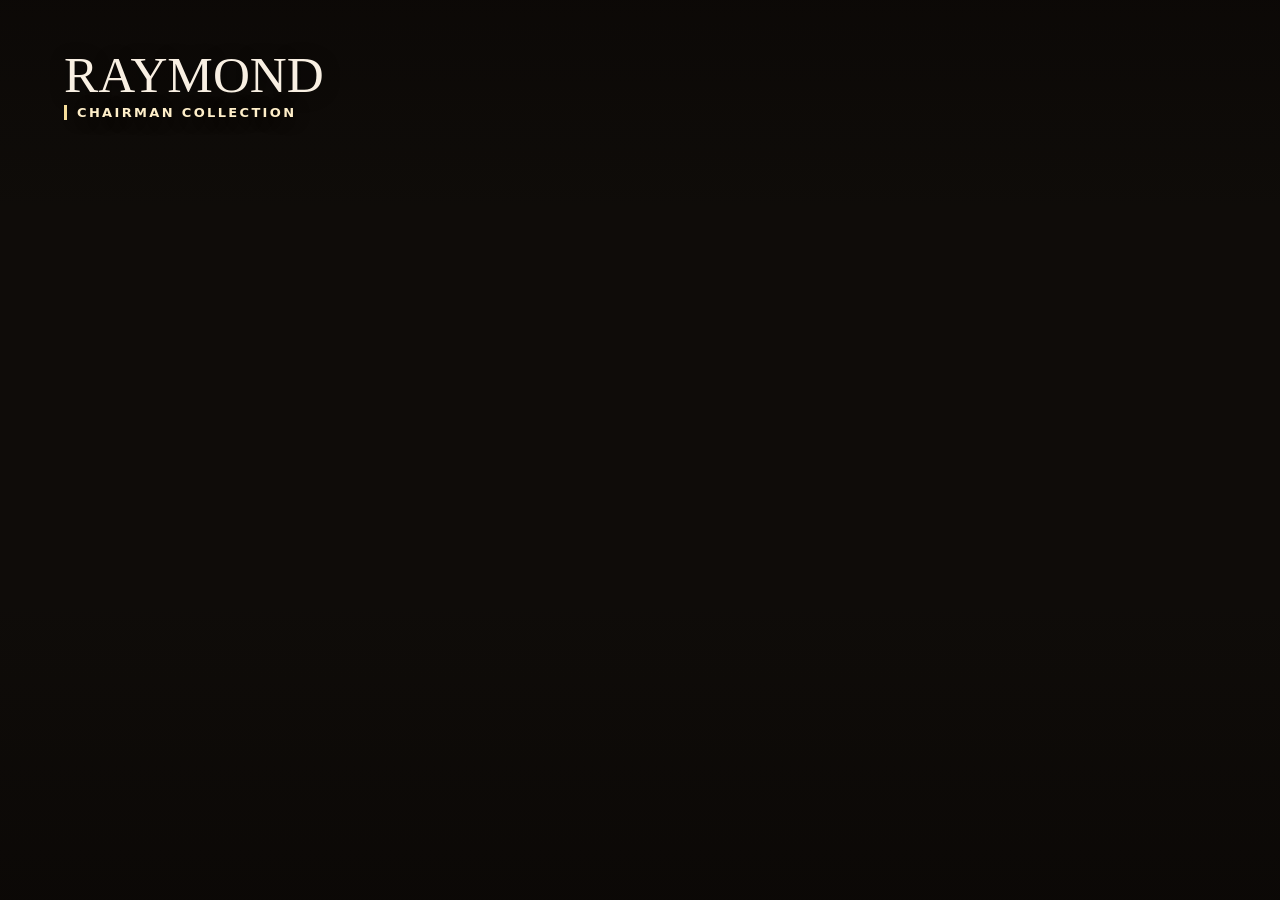
==== index.html @ d6e532d9 "Initial virtual store experience" ====
<!DOCTYPE html>
<html lang="en">
<head>
  <meta charset="UTF-8">
  <meta name="viewport" content="width=device-width, initial-scale=1.0">
  <title>Raymond Chairman Collection Virtual Store</title>
  <style>
    :root {
      color-scheme: dark;
      --ink: #201712;
      --ivory: #f8efe2;
      --champagne: #d8b775;
      --champagne-bright: #f7de9b;
      --oxblood: #4b1618;
      --emerald: #163d36;
      --glass: rgba(20, 15, 11, 0.48);
      --veil: rgba(11, 9, 8, 0.68);
      --line: rgba(255, 238, 197, 0.34);
    }

    * {
      box-sizing: border-box;
    }

    #codex-browser-sidebar-comments-root {
      pointer-events: none !important;
    }

    html,
    body {
      height: 100%;
    }

    body {
      margin: 0;
      min-width: 320px;
      overflow: hidden;
      font-family: Inter, ui-sans-serif, system-ui, -apple-system, BlinkMacSystemFont, "Segoe UI", sans-serif;
      background: var(--ink);
      color: var(--ivory);
    }

    button {
      font: inherit;
    }

    .intro {
      position: fixed;
      inset: 0;
      z-index: 20;
      overflow: hidden;
      background: #0f0c09;
      opacity: 1;
      visibility: visible;
      transition: opacity 420ms ease, visibility 420ms ease;
    }

    .intro.is-hidden {
      opacity: 0;
      visibility: hidden;
      pointer-events: none;
    }

    .intro__video {
      position: absolute;
      inset: 0;
      width: 100%;
      height: 100%;
      object-fit: cover;
      object-position: center;
    }

    .intro::before,
    .intro::after {
      content: "";
      position: absolute;
      left: 0;
      right: 0;
      z-index: 1;
      pointer-events: none;
    }

    .intro::before {
      top: 0;
      height: 24vh;
      background: linear-gradient(180deg, rgba(10, 7, 5, 0.66), rgba(10, 7, 5, 0));
    }

    .intro::after {
      bottom: 0;
      height: 34vh;
      background: linear-gradient(0deg, rgba(10, 7, 5, 0.72), rgba(10, 7, 5, 0));
    }

    .intro__brand {
      position: absolute;
      top: clamp(20px, 4vw, 52px);
      left: clamp(20px, 5vw, 70px);
      z-index: 2;
      display: grid;
      gap: 6px;
      text-transform: uppercase;
      text-shadow: 0 2px 18px rgba(0, 0, 0, 0.45);
    }

    .intro__brand span:first-child {
      font-family: Georgia, "Times New Roman", serif;
      font-size: clamp(24px, 4vw, 52px);
      line-height: 0.94;
    }

    .intro__brand span:last-child {
      width: fit-content;
      border-left: 3px solid var(--champagne-bright);
      padding-left: 10px;
      color: #ffefc9;
      font-size: clamp(10px, 1.4vw, 13px);
      font-weight: 800;
      letter-spacing: 0.18em;
    }

    .intro__enter {
      position: absolute;
      left: 50%;
      top: 50%;
      z-index: 2;
      display: grid;
      place-items: center;
      width: clamp(58px, 6.5vw, 78px);
      height: clamp(58px, 6.5vw, 78px);
      border: 1px solid rgba(255, 239, 195, 0.72);
      border-radius: 999px;
      padding: 0;
      background: rgba(75, 22, 24, 0.86);
      color: #fff4d7;
      cursor: pointer;
      transform: translate(-50%, -50%);
      opacity: 0;
      pointer-events: none;
      box-shadow: 0 14px 34px rgba(0, 0, 0, 0.34), inset 0 0 0 7px rgba(255, 244, 215, 0.08);
      transition: opacity 260ms ease, background 180ms ease, transform 180ms ease;
    }

    .intro__enter::before {
      content: "";
      position: absolute;
      inset: -8px;
      border: 1px solid rgba(255, 239, 195, 0.58);
      border-radius: inherit;
      animation: pulse 1.7s ease-out infinite;
    }

    .intro__enter svg {
      position: relative;
      z-index: 1;
      width: clamp(26px, 3vw, 34px);
      height: clamp(26px, 3vw, 34px);
      fill: none;
      stroke: currentColor;
      stroke-width: 2.2;
      stroke-linecap: round;
      stroke-linejoin: round;
      transform: translateX(2px);
    }

    .intro__enter-tip {
      position: absolute;
      left: 50%;
      bottom: calc(100% + 16px);
      width: max-content;
      max-width: min(260px, calc(100vw - 36px));
      border: 1px solid rgba(255, 239, 195, 0.48);
      padding: 8px 11px;
      background: rgba(22, 16, 12, 0.88);
      color: #fff4d7;
      font-size: 11px;
      font-weight: 850;
      letter-spacing: 0.08em;
      line-height: 1.2;
      text-transform: uppercase;
      white-space: nowrap;
      opacity: 0;
      pointer-events: none;
      transform: translate(-50%, 8px);
      transition: opacity 180ms ease, transform 180ms ease;
    }

    .intro__enter-tip::after {
      content: "";
      position: absolute;
      left: 50%;
      top: 100%;
      width: 9px;
      height: 9px;
      border-right: 1px solid rgba(255, 239, 195, 0.48);
      border-bottom: 1px solid rgba(255, 239, 195, 0.48);
      background: rgba(22, 16, 12, 0.88);
      transform: translate(-50%, -5px) rotate(45deg);
    }

    .intro.is-ended .intro__enter {
      opacity: 1;
      pointer-events: auto;
    }

    .intro__enter:hover,
    .intro__enter:focus-visible {
      background: rgba(99, 31, 30, 0.94);
      transform: translate(-50%, -50%) scale(1.05);
      outline: none;
    }

    .intro__enter:hover .intro__enter-tip,
    .intro__enter:focus-visible .intro__enter-tip {
      opacity: 1;
      transform: translate(-50%, 0);
    }

    .store {
      position: relative;
      width: 100vw;
      height: 100svh;
      min-height: 560px;
      overflow: hidden;
      isolation: isolate;
      background: var(--ink);
    }

    .store__image {
      position: absolute;
      inset: 0;
      width: 100%;
      height: 100%;
      object-fit: cover;
      object-position: center;
      user-select: none;
      pointer-events: none;
    }

    .store::before,
    .store::after {
      content: "";
      position: absolute;
      left: 0;
      right: 0;
      z-index: 1;
      pointer-events: none;
    }

    .store::before {
      top: 0;
      height: 22vh;
      background: linear-gradient(180deg, rgba(10, 8, 7, 0.62), rgba(10, 8, 7, 0));
    }

    .store::after {
      bottom: 0;
      height: 28vh;
      background: linear-gradient(0deg, rgba(10, 8, 7, 0.64), rgba(10, 8, 7, 0));
    }

    .topbar {
      position: absolute;
      top: clamp(18px, 3vw, 34px);
      left: clamp(18px, 4vw, 58px);
      right: clamp(18px, 4vw, 58px);
      z-index: 3;
      display: flex;
      align-items: center;
      justify-content: space-between;
      gap: 24px;
    }

    .brand {
      display: grid;
      gap: 5px;
      text-transform: uppercase;
    }

    .brand__name {
      font-family: Georgia, "Times New Roman", serif;
      font-size: clamp(20px, 3.2vw, 44px);
      line-height: 0.96;
      letter-spacing: 0;
      text-shadow: 0 2px 18px rgba(0, 0, 0, 0.45);
    }

    .brand__collection {
      width: fit-content;
      border-left: 3px solid var(--champagne-bright);
      padding-left: 10px;
      color: #ffefc9;
      font-size: clamp(10px, 1.4vw, 13px);
      font-weight: 700;
      letter-spacing: 0.18em;
      text-shadow: 0 2px 10px rgba(0, 0, 0, 0.38);
    }

    .section-tag {
      max-width: 44vw;
      border: 1px solid var(--line);
      padding: 10px 14px;
      background: rgba(18, 13, 10, 0.34);
      backdrop-filter: blur(12px);
      -webkit-backdrop-filter: blur(12px);
      color: #fff2d3;
      font-size: clamp(11px, 1.2vw, 14px);
      font-weight: 700;
      letter-spacing: 0.12em;
      text-transform: uppercase;
      white-space: nowrap;
    }

    .hotspot {
      --x: 50%;
      --y: 74%;
      position: absolute;
      left: var(--x);
      top: var(--y);
      z-index: 4;
      display: grid;
      place-items: center;
      width: 48px;
      height: 48px;
      margin: -24px 0 0 -24px;
      border: 1px solid rgba(255, 241, 198, 0.74);
      border-radius: 999px;
      background: rgba(36, 21, 12, 0.42);
      box-shadow: 0 0 0 1px rgba(91, 31, 28, 0.24), 0 16px 36px rgba(0, 0, 0, 0.32);
      color: var(--ink);
      cursor: pointer;
      backdrop-filter: blur(8px);
      -webkit-backdrop-filter: blur(8px);
      transition: transform 180ms ease, background 180ms ease, border-color 180ms ease;
    }

    .hotspot::before,
    .hotspot::after {
      content: "";
      position: absolute;
      border-radius: inherit;
      pointer-events: none;
    }

    .hotspot::before {
      inset: 8px;
      background: var(--champagne-bright);
      box-shadow: inset 0 0 0 4px #6d201c, 0 0 24px rgba(255, 225, 154, 0.78);
    }

    .hotspot::after {
      inset: -8px;
      border: 1px solid rgba(255, 235, 176, 0.62);
      opacity: 0.72;
      animation: pulse 1.7s ease-out infinite;
    }

    .hotspot:hover,
    .hotspot:focus-visible {
      transform: scale(1.06);
      border-color: #fff2cb;
      background: rgba(75, 22, 24, 0.56);
      outline: none;
    }

    .hotspot__tooltip {
      position: absolute;
      left: 50%;
      bottom: calc(100% + 16px);
      translate: -50% 6px;
      display: grid;
      gap: 6px;
      width: min(270px, calc(100vw - 36px));
      border: 1px solid var(--line);
      padding: 12px 14px;
      background: rgba(22, 16, 12, 0.9);
      color: #fff4d7;
      box-shadow: 0 18px 38px rgba(0, 0, 0, 0.34);
      text-align: left;
      opacity: 0;
      pointer-events: none;
      transition: opacity 170ms ease, translate 170ms ease;
    }

    .hotspot__tooltip::after {
      content: "";
      position: absolute;
      left: 50%;
      top: 100%;
      width: 10px;
      height: 10px;
      border-right: 1px solid var(--line);
      border-bottom: 1px solid var(--line);
      background: rgba(22, 16, 12, 0.9);
      transform: translate(-50%, -5px) rotate(45deg);
    }

    .hotspot__title {
      color: #fff7de;
      font-family: Georgia, "Times New Roman", serif;
      font-size: 17px;
      line-height: 1.05;
      letter-spacing: 0;
    }

    .hotspot__eyebrow {
      color: rgba(255, 238, 197, 0.7);
      font-size: 10px;
      font-weight: 850;
      letter-spacing: 0.12em;
      line-height: 1.2;
      text-transform: uppercase;
    }

    .hotspot__copy {
      color: rgba(255, 246, 220, 0.86);
      font-size: 12px;
      font-weight: 600;
      letter-spacing: 0;
      line-height: 1.4;
    }

    .hotspot:hover .hotspot__tooltip,
    .hotspot:focus-visible .hotspot__tooltip {
      translate: -50% 0;
      opacity: 1;
    }

    .visually-hidden {
      position: absolute;
      width: 1px;
      height: 1px;
      overflow: hidden;
      clip: rect(0 0 0 0);
      white-space: nowrap;
    }

    .viewer-modal {
      position: fixed;
      inset: 0;
      z-index: 10;
      display: grid;
      place-items: center;
      padding: clamp(12px, 3vw, 34px);
      background: var(--veil);
      opacity: 0;
      pointer-events: none;
      transition: opacity 180ms ease;
    }

    .viewer-modal.is-open,
    .viewer-modal:target {
      opacity: 1;
      pointer-events: auto;
    }

    .viewer-modal__panel {
      width: min(1180px, 100%);
      max-height: min(820px, 94svh);
      overflow: hidden;
      border: 1px solid rgba(248, 226, 170, 0.46);
      background: #0f0d0c;
      box-shadow: 0 34px 90px rgba(0, 0, 0, 0.56);
      transform: translateY(14px) scale(0.985);
      transition: transform 180ms ease;
    }

    .viewer-modal.is-open .viewer-modal__panel,
    .viewer-modal:target .viewer-modal__panel {
      transform: translateY(0) scale(1);
    }

    .viewer-modal__bar {
      display: flex;
      align-items: center;
      justify-content: space-between;
      gap: 16px;
      min-height: 64px;
      border-bottom: 1px solid rgba(248, 226, 170, 0.22);
      padding: 12px 14px 12px 20px;
      background: linear-gradient(90deg, rgba(75, 22, 24, 0.86), rgba(22, 61, 54, 0.76));
    }

    .viewer-modal__title {
      display: grid;
      gap: 2px;
      min-width: 0;
    }

    .viewer-modal__title span:first-child {
      color: #fff6da;
      font-family: Georgia, "Times New Roman", serif;
      font-size: clamp(17px, 2vw, 24px);
      line-height: 1.05;
    }

    .viewer-modal__title span:last-child {
      color: rgba(255, 243, 211, 0.76);
      font-size: 11px;
      font-weight: 800;
      letter-spacing: 0.12em;
      text-transform: uppercase;
    }

    .viewer-modal__close {
      display: grid;
      place-items: center;
      flex: 0 0 42px;
      width: 42px;
      height: 42px;
      border: 1px solid rgba(255, 239, 203, 0.48);
      border-radius: 50%;
      background: rgba(255, 255, 255, 0.08);
      color: #fff4d7;
      cursor: pointer;
      transition: background 160ms ease, transform 160ms ease;
    }

    .viewer-modal__close:hover,
    .viewer-modal__close:focus-visible {
      background: rgba(255, 255, 255, 0.16);
      transform: scale(1.04);
      outline: none;
    }

    .viewer-modal__close svg {
      width: 20px;
      height: 20px;
      stroke: currentColor;
      stroke-width: 2.4;
      stroke-linecap: round;
    }

    .viewer-modal__stage {
      position: relative;
      height: min(70svh, 680px);
      min-height: 420px;
      background: #111;
    }

    .viewer-modal__loader {
      position: absolute;
      inset: 0;
      z-index: 2;
      display: grid;
      place-items: center;
      gap: 18px;
      background:
        radial-gradient(circle at 50% 42%, rgba(247, 222, 155, 0.16), transparent 28%),
        linear-gradient(135deg, #19110f, #173b36);
      opacity: 0;
      visibility: hidden;
      pointer-events: none;
      transition: opacity 220ms ease, visibility 220ms ease;
    }

    .viewer-modal__loader.is-active {
      opacity: 1;
      visibility: visible;
      pointer-events: auto;
    }

    .viewer-modal__spinner {
      width: 58px;
      height: 58px;
      border: 2px solid rgba(255, 244, 219, 0.24);
      border-top-color: var(--champagne-bright);
      border-radius: 50%;
      animation: spin 900ms linear infinite;
    }

    .viewer-modal__loader-text {
      display: grid;
      gap: 6px;
      color: #fff4db;
      text-align: center;
      text-transform: uppercase;
    }

    .viewer-modal__loader-text span:first-child {
      font-family: Georgia, "Times New Roman", serif;
      font-size: 22px;
      line-height: 1;
      text-transform: none;
    }

    .viewer-modal__loader-text span:last-child {
      color: rgba(255, 244, 219, 0.74);
      font-size: 11px;
      font-weight: 800;
      letter-spacing: 0.14em;
    }

    .viewer-modal__stage iframe {
      display: block;
      width: 100%;
      height: 100%;
      border: 0;
      background: #0f0f0f;
    }

    @keyframes pulse {
      0% {
        transform: scale(0.85);
        opacity: 0.7;
      }

      100% {
        transform: scale(1.65);
        opacity: 0;
      }
    }

    @keyframes spin {
      to {
        transform: rotate(360deg);
      }
    }

    @media (max-width: 760px) {
      .store {
        min-height: 620px;
      }

      .topbar {
        align-items: flex-start;
      }

      .section-tag {
        max-width: 36vw;
        padding: 8px 10px;
        font-size: 10px;
        text-align: right;
      }

      .hotspot {
        width: 44px;
        height: 44px;
        margin: -22px 0 0 -22px;
      }

      .viewer-modal {
        padding: 0;
      }

      .viewer-modal__panel {
        width: 100%;
        height: 100svh;
        max-height: none;
        border: 0;
      }

      .viewer-modal__stage {
        height: calc(100svh - 64px);
        min-height: 0;
      }

      .intro__brand {
        top: 20px;
        left: 20px;
      }
    }
  </style>
</head>
<body class="is-in-intro">
  <section class="intro" id="introExperience" aria-label="Raymond Chairman Collection intro video">
    <video class="intro__video" id="introVideo" autoplay muted playsinline preload="auto">
      <source src="assets/intro.mp4" type="video/mp4">
    </video>
    <div class="intro__brand" aria-hidden="true">
      <span>Raymond</span>
      <span>Chairman Collection</span>
    </div>
    <button class="intro__enter" type="button" data-testid="enter-jewellery" aria-label="Enter jewellery collection" title="Jewellery Store">
      <svg viewBox="0 0 24 24" aria-hidden="true" focusable="false">
        <path d="M5 12h13"></path>
        <path d="m13 6 6 6-6 6"></path>
      </svg>
      <span class="intro__enter-tip">Jewellery Store</span>
      <span class="visually-hidden">Enter Jewellery Collection</span>
    </button>
  </section>

  <main class="store" aria-label="Raymond Chairman Collection jewellery virtual store">
    <img class="store__image" src="assets/jewellery.png" alt="Luxury jewellery section inside Raymond Chairman Collection">

    <header class="topbar" aria-label="Store header">
      <div class="brand">
        <div class="brand__name">Raymond</div>
        <div class="brand__collection">Chairman Collection</div>
      </div>
      <div class="section-tag">JEWELLERY COLLECTION</div>
    </header>

    <a class="hotspot" href="#viewerModal" data-testid="product-hotspot" aria-haspopup="dialog" aria-controls="viewerModal" aria-label="Open iJewel3D viewer">
      <span class="hotspot__tooltip" role="tooltip">
        <span class="hotspot__title">Diamond Solitaire Ring</span>
        <span class="hotspot__eyebrow">Chairman Collection</span>
        <span class="hotspot__copy">A polished white-metal band with a brilliant-cut centre stone, crafted for a refined ceremonial look.</span>
      </span>
      <span class="visually-hidden">Open iJewel3D viewer</span>
    </a>
  </main>

  <section class="viewer-modal" id="viewerModal" role="dialog" aria-modal="true" aria-labelledby="viewerTitle" data-testid="viewer-modal">
    <div class="viewer-modal__panel">
      <div class="viewer-modal__bar">
        <div class="viewer-modal__title" id="viewerTitle">
          <span>Chairman Collection Jewel</span>
          <span>iJewel3D viewer</span>
        </div>
        <a class="viewer-modal__close" href="#" role="button" data-testid="close-viewer" aria-label="Close viewer">
          <svg viewBox="0 0 24 24" aria-hidden="true" focusable="false">
            <path d="M6 6l12 12"></path>
            <path d="M18 6L6 18"></path>
          </svg>
        </a>
      </div>
      <div class="viewer-modal__stage">
        <div class="viewer-modal__loader" id="modalLoader" aria-live="polite">
          <div class="viewer-modal__spinner" aria-hidden="true"></div>
          <div class="viewer-modal__loader-text">
            <span>Raymond Chairman Collection</span>
            <span>Loading iJewel3D</span>
          </div>
        </div>
        <iframe
          id="ijewelFrame"
          title="Raymond Chairman Collection iJewel3D viewer"
          frameborder="0"
          allowfullscreen
          mozallowfullscreen="true"
          webkitallowfullscreen="true"
          xr-spatial-tracking
          execution-while-out-of-viewport
          execution-while-not-rendered
          web-share
          allow="autoplay; fullscreen; xr-spatial-tracking; web-share"
          src="https://ijewel.design/embedded?isAutoplay=true&isPlayAnimations=false&isPlayCameraViews=false&isQuality=false&isRemoveLogo=true&isRemoveLogoLink=true&isShare=false&isTitle=false&isTurntableAnimation=true&slug=58bc3ec"
        ></iframe>
      </div>
    </div>
  </section>

  <script>
    const intro = document.querySelector("#introExperience");
    const introVideo = document.querySelector("#introVideo");
    const enterJewelleryButton = document.querySelector("[data-testid='enter-jewellery']");
    const hotspot = document.querySelector(".hotspot");
    const modal = document.querySelector("#viewerModal");
    const closeButton = document.querySelector(".viewer-modal__close");
    const viewerFrame = document.querySelector("#ijewelFrame");
    const modalLoader = document.querySelector("#modalLoader");
    const defaultIjeweLEmbedSrc = "https://ijewel.design/embedded?isAutoplay=true&isPlayAnimations=false&isPlayCameraViews=false&isQuality=false&isRemoveLogo=true&isRemoveLogoLink=true&isShare=false&isTitle=false&isTurntableAnimation=true&slug=58bc3ec";
    let modalLoaderStartedAt = 0;
    let modalLoaderFallback = 0;

    const params = new URLSearchParams(window.location.search);
    const explicitEmbed = params.get("ijewel");
    const driveModelId = params.get("modelId");
    const baseName = params.get("baseName") || "drive";
    const configuredEmbedSrc = explicitEmbed || (driveModelId
      ? `ijewel-viewer.html?modelId=${encodeURIComponent(driveModelId)}&baseName=${encodeURIComponent(baseName)}`
      : defaultIjeweLEmbedSrc);

    function showEnterJewelleryButton() {
      intro.classList.add("is-ended");
    }

    function enterJewellerySection() {
      intro.classList.add("is-hidden");
      document.body.classList.remove("is-in-intro");
      introVideo.pause();
      hotspot.focus({ preventScroll: true });
    }

    function setRandomHotspotPosition() {
      const x = 42 + Math.random() * 18;
      const y = 69 + Math.random() * 9;
      hotspot.style.setProperty("--x", `${x.toFixed(2)}%`);
      hotspot.style.setProperty("--y", `${y.toFixed(2)}%`);
    }

    function openViewer(event) {
      event?.preventDefault();
      window.clearTimeout(modalLoaderFallback);
      modalLoaderStartedAt = performance.now();
      modalLoader.classList.add("is-active");
      viewerFrame.src = configuredEmbedSrc;
      modalLoaderFallback = window.setTimeout(hideModalLoader, 2800);
      modal.classList.add("is-open");
      document.body.style.overflow = "hidden";
      closeButton.focus({ preventScroll: true });
    }

    function hideModalLoader() {
      const remaining = Math.max(0, 1200 - (performance.now() - modalLoaderStartedAt));
      window.setTimeout(() => modalLoader.classList.remove("is-active"), remaining);
    }

    function closeViewer() {
      window.clearTimeout(modalLoaderFallback);
      modal.classList.remove("is-open");
      modalLoader.classList.remove("is-active");
      viewerFrame.removeAttribute("src");
      document.body.style.overflow = "";
      hotspot.focus({ preventScroll: true });
    }

    setRandomHotspotPosition();

    introVideo.addEventListener("ended", showEnterJewelleryButton);
    introVideo.addEventListener("error", showEnterJewelleryButton);
    enterJewelleryButton.addEventListener("click", enterJewellerySection);

    window.addEventListener("load", () => {
      const playback = introVideo.play();
      if (playback && typeof playback.catch === "function") {
        playback.catch(showEnterJewelleryButton);
      }
    });

    window.openIjeweLViewer = openViewer;
    hotspot.onclick = openViewer;
    hotspot.addEventListener("click", openViewer);
    closeButton.addEventListener("click", (event) => {
      event.preventDefault();
      closeViewer();
    });

    modal.addEventListener("click", (event) => {
      if (event.target === modal) {
        closeViewer();
      }
    });

    document.addEventListener("keydown", (event) => {
      if (event.key === "Escape" && modal.classList.contains("is-open")) {
        closeViewer();
      }
    });

    window.addEventListener("message", (event) => {
      if (event.origin === window.location.origin && event.data?.type === "raymond-ijewel-ready") {
        hideModalLoader();
      }
    });
  </script>
</body>
</html>
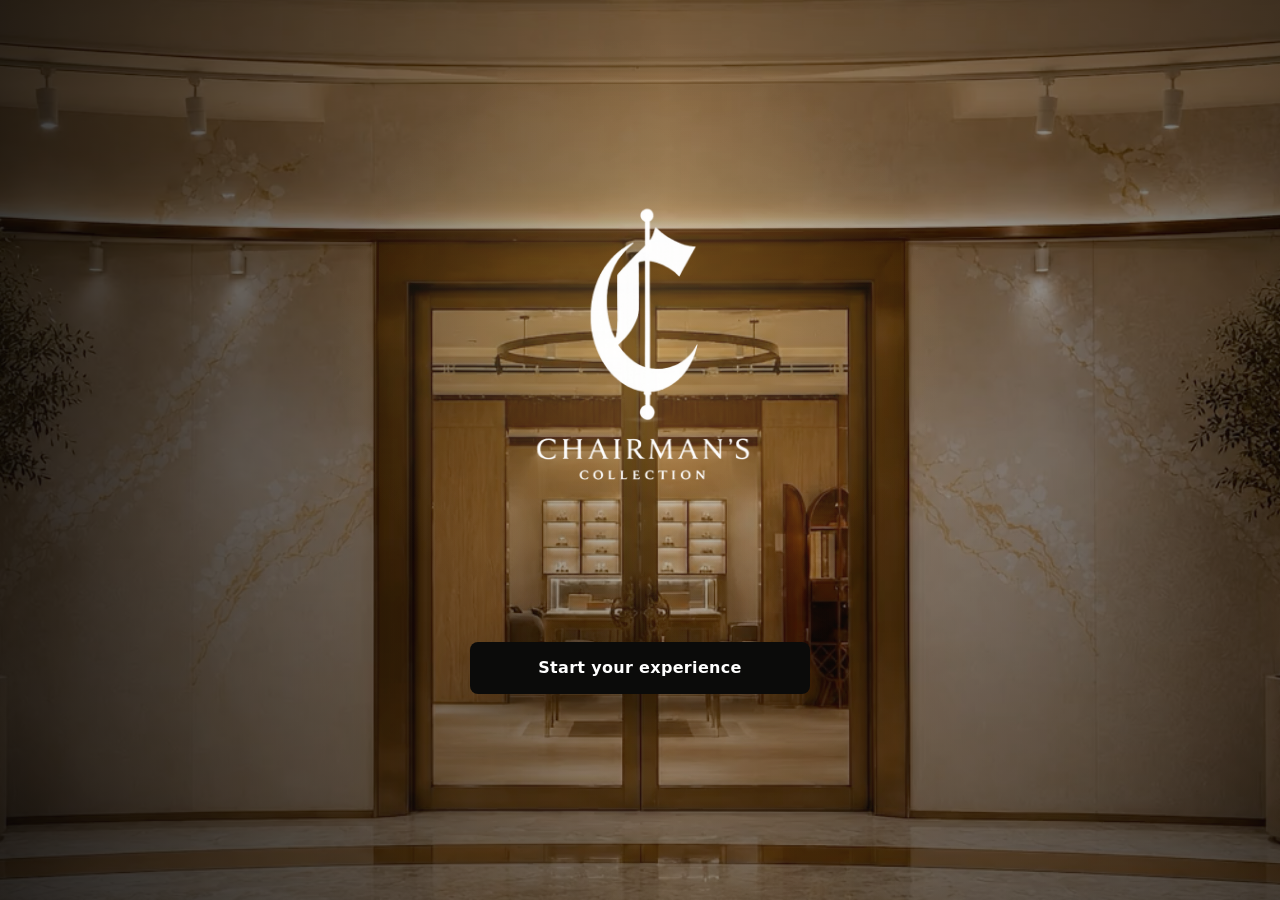
==== commit d7a130b4: "Replace with Raymond virtual store build" ====
--- a/index.html
+++ b/index.html
@@ -1,850 +1,14 @@
-<!DOCTYPE html>
+<!doctype html>
 <html lang="en">
-<head>
-  <meta charset="UTF-8">
-  <meta name="viewport" content="width=device-width, initial-scale=1.0">
-  <title>Raymond Chairman Collection Virtual Store</title>
-  <style>
-    :root {
-      color-scheme: dark;
-      --ink: #201712;
-      --ivory: #f8efe2;
-      --champagne: #d8b775;
-      --champagne-bright: #f7de9b;
-      --oxblood: #4b1618;
-      --emerald: #163d36;
-      --glass: rgba(20, 15, 11, 0.48);
-      --veil: rgba(11, 9, 8, 0.68);
-      --line: rgba(255, 238, 197, 0.34);
-    }
-
-    * {
-      box-sizing: border-box;
-    }
-
-    #codex-browser-sidebar-comments-root {
-      pointer-events: none !important;
-    }
-
-    html,
-    body {
-      height: 100%;
-    }
-
-    body {
-      margin: 0;
-      min-width: 320px;
-      overflow: hidden;
-      font-family: Inter, ui-sans-serif, system-ui, -apple-system, BlinkMacSystemFont, "Segoe UI", sans-serif;
-      background: var(--ink);
-      color: var(--ivory);
-    }
-
-    button {
-      font: inherit;
-    }
-
-    .intro {
-      position: fixed;
-      inset: 0;
-      z-index: 20;
-      overflow: hidden;
-      background: #0f0c09;
-      opacity: 1;
-      visibility: visible;
-      transition: opacity 420ms ease, visibility 420ms ease;
-    }
-
-    .intro.is-hidden {
-      opacity: 0;
-      visibility: hidden;
-      pointer-events: none;
-    }
-
-    .intro__video {
-      position: absolute;
-      inset: 0;
-      width: 100%;
-      height: 100%;
-      object-fit: cover;
-      object-position: center;
-    }
-
-    .intro::before,
-    .intro::after {
-      content: "";
-      position: absolute;
-      left: 0;
-      right: 0;
-      z-index: 1;
-      pointer-events: none;
-    }
-
-    .intro::before {
-      top: 0;
-      height: 24vh;
-      background: linear-gradient(180deg, rgba(10, 7, 5, 0.66), rgba(10, 7, 5, 0));
-    }
-
-    .intro::after {
-      bottom: 0;
-      height: 34vh;
-      background: linear-gradient(0deg, rgba(10, 7, 5, 0.72), rgba(10, 7, 5, 0));
-    }
-
-    .intro__brand {
-      position: absolute;
-      top: clamp(20px, 4vw, 52px);
-      left: clamp(20px, 5vw, 70px);
-      z-index: 2;
-      display: grid;
-      gap: 6px;
-      text-transform: uppercase;
-      text-shadow: 0 2px 18px rgba(0, 0, 0, 0.45);
-    }
-
-    .intro__brand span:first-child {
-      font-family: Georgia, "Times New Roman", serif;
-      font-size: clamp(24px, 4vw, 52px);
-      line-height: 0.94;
-    }
-
-    .intro__brand span:last-child {
-      width: fit-content;
-      border-left: 3px solid var(--champagne-bright);
-      padding-left: 10px;
-      color: #ffefc9;
-      font-size: clamp(10px, 1.4vw, 13px);
-      font-weight: 800;
-      letter-spacing: 0.18em;
-    }
-
-    .intro__enter {
-      position: absolute;
-      left: 50%;
-      top: 50%;
-      z-index: 2;
-      display: grid;
-      place-items: center;
-      width: clamp(58px, 6.5vw, 78px);
-      height: clamp(58px, 6.5vw, 78px);
-      border: 1px solid rgba(255, 239, 195, 0.72);
-      border-radius: 999px;
-      padding: 0;
-      background: rgba(75, 22, 24, 0.86);
-      color: #fff4d7;
-      cursor: pointer;
-      transform: translate(-50%, -50%);
-      opacity: 0;
-      pointer-events: none;
-      box-shadow: 0 14px 34px rgba(0, 0, 0, 0.34), inset 0 0 0 7px rgba(255, 244, 215, 0.08);
-      transition: opacity 260ms ease, background 180ms ease, transform 180ms ease;
-    }
-
-    .intro__enter::before {
-      content: "";
-      position: absolute;
-      inset: -8px;
-      border: 1px solid rgba(255, 239, 195, 0.58);
-      border-radius: inherit;
-      animation: pulse 1.7s ease-out infinite;
-    }
-
-    .intro__enter svg {
-      position: relative;
-      z-index: 1;
-      width: clamp(26px, 3vw, 34px);
-      height: clamp(26px, 3vw, 34px);
-      fill: none;
-      stroke: currentColor;
-      stroke-width: 2.2;
-      stroke-linecap: round;
-      stroke-linejoin: round;
-      transform: translateX(2px);
-    }
-
-    .intro__enter-tip {
-      position: absolute;
-      left: 50%;
-      bottom: calc(100% + 16px);
-      width: max-content;
-      max-width: min(260px, calc(100vw - 36px));
-      border: 1px solid rgba(255, 239, 195, 0.48);
-      padding: 8px 11px;
-      background: rgba(22, 16, 12, 0.88);
-      color: #fff4d7;
-      font-size: 11px;
-      font-weight: 850;
-      letter-spacing: 0.08em;
-      line-height: 1.2;
-      text-transform: uppercase;
-      white-space: nowrap;
-      opacity: 0;
-      pointer-events: none;
-      transform: translate(-50%, 8px);
-      transition: opacity 180ms ease, transform 180ms ease;
-    }
-
-    .intro__enter-tip::after {
-      content: "";
-      position: absolute;
-      left: 50%;
-      top: 100%;
-      width: 9px;
-      height: 9px;
-      border-right: 1px solid rgba(255, 239, 195, 0.48);
-      border-bottom: 1px solid rgba(255, 239, 195, 0.48);
-      background: rgba(22, 16, 12, 0.88);
-      transform: translate(-50%, -5px) rotate(45deg);
-    }
-
-    .intro.is-ended .intro__enter {
-      opacity: 1;
-      pointer-events: auto;
-    }
-
-    .intro__enter:hover,
-    .intro__enter:focus-visible {
-      background: rgba(99, 31, 30, 0.94);
-      transform: translate(-50%, -50%) scale(1.05);
-      outline: none;
-    }
-
-    .intro__enter:hover .intro__enter-tip,
-    .intro__enter:focus-visible .intro__enter-tip {
-      opacity: 1;
-      transform: translate(-50%, 0);
-    }
-
-    .store {
-      position: relative;
-      width: 100vw;
-      height: 100svh;
-      min-height: 560px;
-      overflow: hidden;
-      isolation: isolate;
-      background: var(--ink);
-    }
-
-    .store__image {
-      position: absolute;
-      inset: 0;
-      width: 100%;
-      height: 100%;
-      object-fit: cover;
-      object-position: center;
-      user-select: none;
-      pointer-events: none;
-    }
-
-    .store::before,
-    .store::after {
-      content: "";
-      position: absolute;
-      left: 0;
-      right: 0;
-      z-index: 1;
-      pointer-events: none;
-    }
-
-    .store::before {
-      top: 0;
-      height: 22vh;
-      background: linear-gradient(180deg, rgba(10, 8, 7, 0.62), rgba(10, 8, 7, 0));
-    }
-
-    .store::after {
-      bottom: 0;
-      height: 28vh;
-      background: linear-gradient(0deg, rgba(10, 8, 7, 0.64), rgba(10, 8, 7, 0));
-    }
-
-    .topbar {
-      position: absolute;
-      top: clamp(18px, 3vw, 34px);
-      left: clamp(18px, 4vw, 58px);
-      right: clamp(18px, 4vw, 58px);
-      z-index: 3;
-      display: flex;
-      align-items: center;
-      justify-content: space-between;
-      gap: 24px;
-    }
-
-    .brand {
-      display: grid;
-      gap: 5px;
-      text-transform: uppercase;
-    }
-
-    .brand__name {
-      font-family: Georgia, "Times New Roman", serif;
-      font-size: clamp(20px, 3.2vw, 44px);
-      line-height: 0.96;
-      letter-spacing: 0;
-      text-shadow: 0 2px 18px rgba(0, 0, 0, 0.45);
-    }
-
-    .brand__collection {
-      width: fit-content;
-      border-left: 3px solid var(--champagne-bright);
-      padding-left: 10px;
-      color: #ffefc9;
-      font-size: clamp(10px, 1.4vw, 13px);
-      font-weight: 700;
-      letter-spacing: 0.18em;
-      text-shadow: 0 2px 10px rgba(0, 0, 0, 0.38);
-    }
-
-    .section-tag {
-      max-width: 44vw;
-      border: 1px solid var(--line);
-      padding: 10px 14px;
-      background: rgba(18, 13, 10, 0.34);
-      backdrop-filter: blur(12px);
-      -webkit-backdrop-filter: blur(12px);
-      color: #fff2d3;
-      font-size: clamp(11px, 1.2vw, 14px);
-      font-weight: 700;
-      letter-spacing: 0.12em;
-      text-transform: uppercase;
-      white-space: nowrap;
-    }
-
-    .hotspot {
-      --x: 50%;
-      --y: 74%;
-      position: absolute;
-      left: var(--x);
-      top: var(--y);
-      z-index: 4;
-      display: grid;
-      place-items: center;
-      width: 48px;
-      height: 48px;
-      margin: -24px 0 0 -24px;
-      border: 1px solid rgba(255, 241, 198, 0.74);
-      border-radius: 999px;
-      background: rgba(36, 21, 12, 0.42);
-      box-shadow: 0 0 0 1px rgba(91, 31, 28, 0.24), 0 16px 36px rgba(0, 0, 0, 0.32);
-      color: var(--ink);
-      cursor: pointer;
-      backdrop-filter: blur(8px);
-      -webkit-backdrop-filter: blur(8px);
-      transition: transform 180ms ease, background 180ms ease, border-color 180ms ease;
-    }
-
-    .hotspot::before,
-    .hotspot::after {
-      content: "";
-      position: absolute;
-      border-radius: inherit;
-      pointer-events: none;
-    }
-
-    .hotspot::before {
-      inset: 8px;
-      background: var(--champagne-bright);
-      box-shadow: inset 0 0 0 4px #6d201c, 0 0 24px rgba(255, 225, 154, 0.78);
-    }
-
-    .hotspot::after {
-      inset: -8px;
-      border: 1px solid rgba(255, 235, 176, 0.62);
-      opacity: 0.72;
-      animation: pulse 1.7s ease-out infinite;
-    }
-
-    .hotspot:hover,
-    .hotspot:focus-visible {
-      transform: scale(1.06);
-      border-color: #fff2cb;
-      background: rgba(75, 22, 24, 0.56);
-      outline: none;
-    }
-
-    .hotspot__tooltip {
-      position: absolute;
-      left: 50%;
-      bottom: calc(100% + 16px);
-      translate: -50% 6px;
-      display: grid;
-      gap: 6px;
-      width: min(270px, calc(100vw - 36px));
-      border: 1px solid var(--line);
-      padding: 12px 14px;
-      background: rgba(22, 16, 12, 0.9);
-      color: #fff4d7;
-      box-shadow: 0 18px 38px rgba(0, 0, 0, 0.34);
-      text-align: left;
-      opacity: 0;
-      pointer-events: none;
-      transition: opacity 170ms ease, translate 170ms ease;
-    }
-
-    .hotspot__tooltip::after {
-      content: "";
-      position: absolute;
-      left: 50%;
-      top: 100%;
-      width: 10px;
-      height: 10px;
-      border-right: 1px solid var(--line);
-      border-bottom: 1px solid var(--line);
-      background: rgba(22, 16, 12, 0.9);
-      transform: translate(-50%, -5px) rotate(45deg);
-    }
-
-    .hotspot__title {
-      color: #fff7de;
-      font-family: Georgia, "Times New Roman", serif;
-      font-size: 17px;
-      line-height: 1.05;
-      letter-spacing: 0;
-    }
-
-    .hotspot__eyebrow {
-      color: rgba(255, 238, 197, 0.7);
-      font-size: 10px;
-      font-weight: 850;
-      letter-spacing: 0.12em;
-      line-height: 1.2;
-      text-transform: uppercase;
-    }
-
-    .hotspot__copy {
-      color: rgba(255, 246, 220, 0.86);
-      font-size: 12px;
-      font-weight: 600;
-      letter-spacing: 0;
-      line-height: 1.4;
-    }
-
-    .hotspot:hover .hotspot__tooltip,
-    .hotspot:focus-visible .hotspot__tooltip {
-      translate: -50% 0;
-      opacity: 1;
-    }
-
-    .visually-hidden {
-      position: absolute;
-      width: 1px;
-      height: 1px;
-      overflow: hidden;
-      clip: rect(0 0 0 0);
-      white-space: nowrap;
-    }
-
-    .viewer-modal {
-      position: fixed;
-      inset: 0;
-      z-index: 10;
-      display: grid;
-      place-items: center;
-      padding: clamp(12px, 3vw, 34px);
-      background: var(--veil);
-      opacity: 0;
-      pointer-events: none;
-      transition: opacity 180ms ease;
-    }
-
-    .viewer-modal.is-open,
-    .viewer-modal:target {
-      opacity: 1;
-      pointer-events: auto;
-    }
-
-    .viewer-modal__panel {
-      width: min(1180px, 100%);
-      max-height: min(820px, 94svh);
-      overflow: hidden;
-      border: 1px solid rgba(248, 226, 170, 0.46);
-      background: #0f0d0c;
-      box-shadow: 0 34px 90px rgba(0, 0, 0, 0.56);
-      transform: translateY(14px) scale(0.985);
-      transition: transform 180ms ease;
-    }
-
-    .viewer-modal.is-open .viewer-modal__panel,
-    .viewer-modal:target .viewer-modal__panel {
-      transform: translateY(0) scale(1);
-    }
-
-    .viewer-modal__bar {
-      display: flex;
-      align-items: center;
-      justify-content: space-between;
-      gap: 16px;
-      min-height: 64px;
-      border-bottom: 1px solid rgba(248, 226, 170, 0.22);
-      padding: 12px 14px 12px 20px;
-      background: linear-gradient(90deg, rgba(75, 22, 24, 0.86), rgba(22, 61, 54, 0.76));
-    }
-
-    .viewer-modal__title {
-      display: grid;
-      gap: 2px;
-      min-width: 0;
-    }
-
-    .viewer-modal__title span:first-child {
-      color: #fff6da;
-      font-family: Georgia, "Times New Roman", serif;
-      font-size: clamp(17px, 2vw, 24px);
-      line-height: 1.05;
-    }
-
-    .viewer-modal__title span:last-child {
-      color: rgba(255, 243, 211, 0.76);
-      font-size: 11px;
-      font-weight: 800;
-      letter-spacing: 0.12em;
-      text-transform: uppercase;
-    }
-
-    .viewer-modal__close {
-      display: grid;
-      place-items: center;
-      flex: 0 0 42px;
-      width: 42px;
-      height: 42px;
-      border: 1px solid rgba(255, 239, 203, 0.48);
-      border-radius: 50%;
-      background: rgba(255, 255, 255, 0.08);
-      color: #fff4d7;
-      cursor: pointer;
-      transition: background 160ms ease, transform 160ms ease;
-    }
-
-    .viewer-modal__close:hover,
-    .viewer-modal__close:focus-visible {
-      background: rgba(255, 255, 255, 0.16);
-      transform: scale(1.04);
-      outline: none;
-    }
-
-    .viewer-modal__close svg {
-      width: 20px;
-      height: 20px;
-      stroke: currentColor;
-      stroke-width: 2.4;
-      stroke-linecap: round;
-    }
-
-    .viewer-modal__stage {
-      position: relative;
-      height: min(70svh, 680px);
-      min-height: 420px;
-      background: #111;
-    }
-
-    .viewer-modal__loader {
-      position: absolute;
-      inset: 0;
-      z-index: 2;
-      display: grid;
-      place-items: center;
-      gap: 18px;
-      background:
-        radial-gradient(circle at 50% 42%, rgba(247, 222, 155, 0.16), transparent 28%),
-        linear-gradient(135deg, #19110f, #173b36);
-      opacity: 0;
-      visibility: hidden;
-      pointer-events: none;
-      transition: opacity 220ms ease, visibility 220ms ease;
-    }
-
-    .viewer-modal__loader.is-active {
-      opacity: 1;
-      visibility: visible;
-      pointer-events: auto;
-    }
-
-    .viewer-modal__spinner {
-      width: 58px;
-      height: 58px;
-      border: 2px solid rgba(255, 244, 219, 0.24);
-      border-top-color: var(--champagne-bright);
-      border-radius: 50%;
-      animation: spin 900ms linear infinite;
-    }
-
-    .viewer-modal__loader-text {
-      display: grid;
-      gap: 6px;
-      color: #fff4db;
-      text-align: center;
-      text-transform: uppercase;
-    }
-
-    .viewer-modal__loader-text span:first-child {
-      font-family: Georgia, "Times New Roman", serif;
-      font-size: 22px;
-      line-height: 1;
-      text-transform: none;
-    }
-
-    .viewer-modal__loader-text span:last-child {
-      color: rgba(255, 244, 219, 0.74);
-      font-size: 11px;
-      font-weight: 800;
-      letter-spacing: 0.14em;
-    }
-
-    .viewer-modal__stage iframe {
-      display: block;
-      width: 100%;
-      height: 100%;
-      border: 0;
-      background: #0f0f0f;
-    }
-
-    @keyframes pulse {
-      0% {
-        transform: scale(0.85);
-        opacity: 0.7;
-      }
-
-      100% {
-        transform: scale(1.65);
-        opacity: 0;
-      }
-    }
-
-    @keyframes spin {
-      to {
-        transform: rotate(360deg);
-      }
-    }
-
-    @media (max-width: 760px) {
-      .store {
-        min-height: 620px;
-      }
-
-      .topbar {
-        align-items: flex-start;
-      }
-
-      .section-tag {
-        max-width: 36vw;
-        padding: 8px 10px;
-        font-size: 10px;
-        text-align: right;
-      }
-
-      .hotspot {
-        width: 44px;
-        height: 44px;
-        margin: -22px 0 0 -22px;
-      }
-
-      .viewer-modal {
-        padding: 0;
-      }
-
-      .viewer-modal__panel {
-        width: 100%;
-        height: 100svh;
-        max-height: none;
-        border: 0;
-      }
-
-      .viewer-modal__stage {
-        height: calc(100svh - 64px);
-        min-height: 0;
-      }
-
-      .intro__brand {
-        top: 20px;
-        left: 20px;
-      }
-    }
-  </style>
-</head>
-<body class="is-in-intro">
-  <section class="intro" id="introExperience" aria-label="Raymond Chairman Collection intro video">
-    <video class="intro__video" id="introVideo" autoplay muted playsinline preload="auto">
-      <source src="assets/intro.mp4" type="video/mp4">
-    </video>
-    <div class="intro__brand" aria-hidden="true">
-      <span>Raymond</span>
-      <span>Chairman Collection</span>
-    </div>
-    <button class="intro__enter" type="button" data-testid="enter-jewellery" aria-label="Enter jewellery collection" title="Jewellery Store">
-      <svg viewBox="0 0 24 24" aria-hidden="true" focusable="false">
-        <path d="M5 12h13"></path>
-        <path d="m13 6 6 6-6 6"></path>
-      </svg>
-      <span class="intro__enter-tip">Jewellery Store</span>
-      <span class="visually-hidden">Enter Jewellery Collection</span>
-    </button>
-  </section>
-
-  <main class="store" aria-label="Raymond Chairman Collection jewellery virtual store">
-    <img class="store__image" src="assets/jewellery.png" alt="Luxury jewellery section inside Raymond Chairman Collection">
-
-    <header class="topbar" aria-label="Store header">
-      <div class="brand">
-        <div class="brand__name">Raymond</div>
-        <div class="brand__collection">Chairman Collection</div>
-      </div>
-      <div class="section-tag">JEWELLERY COLLECTION</div>
-    </header>
-
-    <a class="hotspot" href="#viewerModal" data-testid="product-hotspot" aria-haspopup="dialog" aria-controls="viewerModal" aria-label="Open iJewel3D viewer">
-      <span class="hotspot__tooltip" role="tooltip">
-        <span class="hotspot__title">Diamond Solitaire Ring</span>
-        <span class="hotspot__eyebrow">Chairman Collection</span>
-        <span class="hotspot__copy">A polished white-metal band with a brilliant-cut centre stone, crafted for a refined ceremonial look.</span>
-      </span>
-      <span class="visually-hidden">Open iJewel3D viewer</span>
-    </a>
-  </main>
-
-  <section class="viewer-modal" id="viewerModal" role="dialog" aria-modal="true" aria-labelledby="viewerTitle" data-testid="viewer-modal">
-    <div class="viewer-modal__panel">
-      <div class="viewer-modal__bar">
-        <div class="viewer-modal__title" id="viewerTitle">
-          <span>Chairman Collection Jewel</span>
-          <span>iJewel3D viewer</span>
-        </div>
-        <a class="viewer-modal__close" href="#" role="button" data-testid="close-viewer" aria-label="Close viewer">
-          <svg viewBox="0 0 24 24" aria-hidden="true" focusable="false">
-            <path d="M6 6l12 12"></path>
-            <path d="M18 6L6 18"></path>
-          </svg>
-        </a>
-      </div>
-      <div class="viewer-modal__stage">
-        <div class="viewer-modal__loader" id="modalLoader" aria-live="polite">
-          <div class="viewer-modal__spinner" aria-hidden="true"></div>
-          <div class="viewer-modal__loader-text">
-            <span>Raymond Chairman Collection</span>
-            <span>Loading iJewel3D</span>
-          </div>
-        </div>
-        <iframe
-          id="ijewelFrame"
-          title="Raymond Chairman Collection iJewel3D viewer"
-          frameborder="0"
-          allowfullscreen
-          mozallowfullscreen="true"
-          webkitallowfullscreen="true"
-          xr-spatial-tracking
-          execution-while-out-of-viewport
-          execution-while-not-rendered
-          web-share
-          allow="autoplay; fullscreen; xr-spatial-tracking; web-share"
-          src="https://ijewel.design/embedded?isAutoplay=true&isPlayAnimations=false&isPlayCameraViews=false&isQuality=false&isRemoveLogo=true&isRemoveLogoLink=true&isShare=false&isTitle=false&isTurntableAnimation=true&slug=58bc3ec"
-        ></iframe>
-      </div>
-    </div>
-  </section>
-
-  <script>
-    const intro = document.querySelector("#introExperience");
-    const introVideo = document.querySelector("#introVideo");
-    const enterJewelleryButton = document.querySelector("[data-testid='enter-jewellery']");
-    const hotspot = document.querySelector(".hotspot");
-    const modal = document.querySelector("#viewerModal");
-    const closeButton = document.querySelector(".viewer-modal__close");
-    const viewerFrame = document.querySelector("#ijewelFrame");
-    const modalLoader = document.querySelector("#modalLoader");
-    const defaultIjeweLEmbedSrc = "https://ijewel.design/embedded?isAutoplay=true&isPlayAnimations=false&isPlayCameraViews=false&isQuality=false&isRemoveLogo=true&isRemoveLogoLink=true&isShare=false&isTitle=false&isTurntableAnimation=true&slug=58bc3ec";
-    let modalLoaderStartedAt = 0;
-    let modalLoaderFallback = 0;
-
-    const params = new URLSearchParams(window.location.search);
-    const explicitEmbed = params.get("ijewel");
-    const driveModelId = params.get("modelId");
-    const baseName = params.get("baseName") || "drive";
-    const configuredEmbedSrc = explicitEmbed || (driveModelId
-      ? `ijewel-viewer.html?modelId=${encodeURIComponent(driveModelId)}&baseName=${encodeURIComponent(baseName)}`
-      : defaultIjeweLEmbedSrc);
-
-    function showEnterJewelleryButton() {
-      intro.classList.add("is-ended");
-    }
-
-    function enterJewellerySection() {
-      intro.classList.add("is-hidden");
-      document.body.classList.remove("is-in-intro");
-      introVideo.pause();
-      hotspot.focus({ preventScroll: true });
-    }
-
-    function setRandomHotspotPosition() {
-      const x = 42 + Math.random() * 18;
-      const y = 69 + Math.random() * 9;
-      hotspot.style.setProperty("--x", `${x.toFixed(2)}%`);
-      hotspot.style.setProperty("--y", `${y.toFixed(2)}%`);
-    }
-
-    function openViewer(event) {
-      event?.preventDefault();
-      window.clearTimeout(modalLoaderFallback);
-      modalLoaderStartedAt = performance.now();
-      modalLoader.classList.add("is-active");
-      viewerFrame.src = configuredEmbedSrc;
-      modalLoaderFallback = window.setTimeout(hideModalLoader, 2800);
-      modal.classList.add("is-open");
-      document.body.style.overflow = "hidden";
-      closeButton.focus({ preventScroll: true });
-    }
-
-    function hideModalLoader() {
-      const remaining = Math.max(0, 1200 - (performance.now() - modalLoaderStartedAt));
-      window.setTimeout(() => modalLoader.classList.remove("is-active"), remaining);
-    }
-
-    function closeViewer() {
-      window.clearTimeout(modalLoaderFallback);
-      modal.classList.remove("is-open");
-      modalLoader.classList.remove("is-active");
-      viewerFrame.removeAttribute("src");
-      document.body.style.overflow = "";
-      hotspot.focus({ preventScroll: true });
-    }
-
-    setRandomHotspotPosition();
-
-    introVideo.addEventListener("ended", showEnterJewelleryButton);
-    introVideo.addEventListener("error", showEnterJewelleryButton);
-    enterJewelleryButton.addEventListener("click", enterJewellerySection);
-
-    window.addEventListener("load", () => {
-      const playback = introVideo.play();
-      if (playback && typeof playback.catch === "function") {
-        playback.catch(showEnterJewelleryButton);
-      }
-    });
-
-    window.openIjeweLViewer = openViewer;
-    hotspot.onclick = openViewer;
-    hotspot.addEventListener("click", openViewer);
-    closeButton.addEventListener("click", (event) => {
-      event.preventDefault();
-      closeViewer();
-    });
-
-    modal.addEventListener("click", (event) => {
-      if (event.target === modal) {
-        closeViewer();
-      }
-    });
-
-    document.addEventListener("keydown", (event) => {
-      if (event.key === "Escape" && modal.classList.contains("is-open")) {
-        closeViewer();
-      }
-    });
-
-    window.addEventListener("message", (event) => {
-      if (event.origin === window.location.origin && event.data?.type === "raymond-ijewel-ready") {
-        hideModalLoader();
-      }
-    });
-  </script>
-</body>
+  <head>
+    <meta charset="UTF-8" />
+    <meta name="viewport" content="width=device-width, initial-scale=1.0" />
+    <meta name="theme-color" content="#123F3D" />
+    <title>Raymond Chairman Collection glamAR</title>
+    <script type="module" crossorigin src="./assets/index-CcMuwrca.js"></script>
+    <link rel="stylesheet" crossorigin href="./assets/index-DyJKWvNm.css">
+  </head>
+  <body>
+    <div id="root"></div>
+  </body>
 </html>
--- a/assets/index-DyJKWvNm.css
+++ b/assets/index-DyJKWvNm.css
@@ -0,0 +1 @@
+:root{--color-brand-ink: #11100E;--color-brand-black: #0B0B0A;--color-brand-black-soft: #171512;--color-brand-gold: #C69A36;--color-brand-gold-bright: #F7DC8B;--color-brand-gold-soft: #FFF1C4;--color-brand-gold-deep: #9A6B1D;--gradient-brand-gold: linear-gradient(135deg, #FFF4C9 0%, #F0D37F 22%, #C99B36 52%, #AF7B24 72%, #E8C568 100%);--gradient-brand-black: linear-gradient(135deg, #050505 0%, #15120D 58%, #2A2113 100%);--color-surface-canvas: #FFFFFF;--color-surface-ivory: #F8F5EF;--color-surface-muted: #F2F2F2;--color-border-subtle: #D9D4C8;--color-border-strong: #8E836F;--color-text-primary: #171717;--color-text-secondary: #57534E;--color-text-inverse: #FFFFFF;--color-focus-ring: #C8A24A;--color-danger: #A63A3A;--font-display: "Bodoni 72", Didot, "Baskerville", "Iowan Old Style", Georgia, serif;--font-body: Inter, ui-sans-serif, system-ui, -apple-system, BlinkMacSystemFont, "Segoe UI", sans-serif;--font-mono: "SFMono-Regular", Consolas, "Liberation Mono", monospace;--text-xs: .75rem;--text-sm: .875rem;--text-md: 1rem;--text-lg: 1.125rem;--text-xl: 1.375rem;--text-2xl: 1.75rem;--text-3xl: 2.25rem;--line-tight: 1.1;--line-normal: 1.45;--line-relaxed: 1.65;--space-0: 0;--space-1: .25rem;--space-2: .5rem;--space-3: .75rem;--space-4: 1rem;--space-5: 1.25rem;--space-6: 1.5rem;--space-8: 2rem;--space-10: 2.5rem;--space-12: 3rem;--space-16: 4rem;--space-20: 5rem;--radius-none: 0;--radius-sm: .25rem;--radius-md: .5rem;--radius-lg: .875rem;--radius-xl: 1.25rem;--radius-pill: 999px;--shadow-soft: 0 12px 40px rgba(0, 0, 0, .1);--shadow-modal: 0 24px 80px rgba(0, 0, 0, .2);--shadow-hotspot: 0 0 0 8px rgba(200, 162, 74, .18), 0 8px 24px rgba(0, 0, 0, .18);--motion-fast: .12s;--motion-standard: .22s;--motion-slow: .42s;--motion-ease: cubic-bezier(.2, .8, .2, 1);--z-base: 0;--z-scene-controls: 10;--z-hotspot: 20;--z-tabs: 30;--z-overlay: 100;--z-modal: 110;--z-toast: 200;--breakpoint-tablet-portrait: 768px;--breakpoint-tablet-landscape: 1024px;--breakpoint-desktop-preview: 1280px}*{box-sizing:border-box}html,body,#root{height:100%;min-height:100%;margin:0}body{background:var(--color-brand-ink);color:var(--color-text-primary);font-family:var(--font-body);line-height:var(--line-normal);overflow:hidden;width:100%}button{font:inherit}img{display:block;max-width:100%}:focus-visible{outline:3px solid var(--color-focus-ring);outline-offset:3px}.is-modal-open{overflow:hidden}.experience-app{min-height:100vh;min-height:100dvh;position:relative;width:100vw}.experience-app--entering-storefront .storefront{animation:none}.experience-app--leaving-video .intro-video-screen,.experience-app--leaving-video .start-screen{animation:screen-fade-out .36s var(--motion-ease) forwards}.button,.icon-button,.category-tabs__tab,.variant-selector__option,.product-hotspot,model-viewer{cursor:pointer;-webkit-tap-highlight-color:transparent}.button{align-items:center;border:1px solid transparent;border-radius:var(--radius-md);display:inline-flex;gap:var(--space-2);justify-content:center;min-height:52px;min-width:44px;padding:0 var(--space-6);transition:background var(--motion-standard) var(--motion-ease),border-color var(--motion-standard) var(--motion-ease),color var(--motion-standard) var(--motion-ease),transform var(--motion-fast) var(--motion-ease)}.button:active,.icon-button:active{transform:translateY(1px)}.button--primary{background:var(--color-brand-black);color:var(--color-text-inverse);font-weight:700;letter-spacing:.02em}.button--primary:hover{background:var(--color-brand-black-soft)}.button:disabled{cursor:default}.button--secondary{background:#f8f5efed;border-color:#d9d4c8e6;color:var(--color-brand-black);font-weight:700;box-shadow:var(--shadow-soft)}.button--ghost{background:transparent;color:var(--color-brand-black)}.icon-button{align-items:center;background:#ffffffeb;border:1px solid rgba(217,212,200,.95);border-radius:var(--radius-md);color:var(--color-brand-ink);display:inline-flex;height:44px;justify-content:center;min-width:44px;padding:0;transition:background var(--motion-standard) var(--motion-ease),color var(--motion-standard) var(--motion-ease),transform var(--motion-fast) var(--motion-ease)}.icon-button:hover{background:var(--color-surface-ivory);color:var(--color-brand-gold-deep)}.start-screen{background:var(--color-brand-ink);color:var(--color-text-inverse);height:100vh;height:100dvh;isolation:isolate;overflow:hidden;position:relative}.start-screen__image,.start-screen__video,.start-screen__shade{height:100%;top:0;right:0;bottom:0;left:0;position:absolute;width:100%}.start-screen__image{object-fit:cover;transform:scale(1.02);transform-origin:50% 58%;transition:opacity .38s var(--motion-ease),transform .76s cubic-bezier(.18,.72,.22,1);z-index:0}.start-screen__video{object-fit:cover;opacity:0;transform:scale(1.02);transform-origin:50% 58%;transition:opacity .3s var(--motion-ease);z-index:0}.start-screen__shade{background:radial-gradient(circle at 50% 38%,rgba(243,211,122,.24),transparent 36%),linear-gradient(90deg,#050505c7,#1c170e4d 52%,#05050594),linear-gradient(0deg,rgba(23,23,23,.28),transparent 48%);opacity:1;transition:opacity .22s var(--motion-ease);z-index:1}.start-screen__entry-veil{background:radial-gradient(circle at 50% 56%,rgba(255,236,181,.34),transparent 22%),linear-gradient(180deg,#17171700,#171717db);top:0;right:0;bottom:0;left:0;opacity:0;pointer-events:none;position:absolute;transform:scale(1.04);transition:opacity .56s var(--motion-ease),transform .76s cubic-bezier(.18,.72,.22,1);z-index:3}.start-screen__logo{height:auto;margin:0 auto;max-height:clamp(205px,25vw,320px);object-fit:contain;transition:opacity .36s var(--motion-ease),transform .42s cubic-bezier(.18,.72,.22,1);width:clamp(180px,23vw,285px)}.start-screen__brand{left:50%;max-width:min(620px,88vw);position:absolute;text-align:center;top:39%;transform:translate(-50%,-50%);transition:opacity .38s var(--motion-ease),transform .44s cubic-bezier(.18,.72,.22,1);z-index:2}.product-info__eyebrow{letter-spacing:.12em;margin:0;text-transform:uppercase}.start-screen__headline{clip:rect(0 0 0 0);clip-path:inset(50%);height:1px;margin:-1px;overflow:hidden;position:absolute;white-space:nowrap;width:1px}.start-screen__cta{left:50%;position:absolute;top:calc(50% + clamp(8.5rem,15vw,13rem));transform:translate(-50%);transition:opacity .42s var(--motion-ease),transform .52s cubic-bezier(.18,.72,.22,1);z-index:2}.start-screen__cta .button{border-color:transparent;box-shadow:0 18px 46px #0000004d;min-width:min(340px,84vw)}.start-screen--intro-active .start-screen__logo{opacity:0;transform:translateY(-18px)}.start-screen--intro-active .start-screen__image{opacity:0;transform:scale(1.07)}.start-screen--intro-active .start-screen__video{opacity:1}.start-screen--intro-active .start-screen__shade{opacity:0}.start-screen--intro-active .start-screen__brand{opacity:0;transform:translate(-50%,-64%)}.start-screen--intro-active .start-screen__cta{opacity:0;transform:translate(-50%) translateY(30px)}.start-screen--entering .start-screen__entry-veil{opacity:1;transform:scale(1)}.start-screen--intro-active .start-screen__entry-veil{opacity:0;transform:scale(1.04)}.intro-video-screen{background:var(--color-brand-black);height:100vh;height:100dvh;overflow:hidden;position:relative}.intro-video-screen video{height:100%;object-fit:cover;width:100%}.storefront{background:radial-gradient(circle at 20% 10%,rgba(243,211,122,.28),transparent 28%),var(--gradient-brand-black);height:100vh;height:100dvh;overflow:hidden;position:relative;width:100vw}.storefront__topbar{align-items:center;display:flex;inset:var(--space-5) var(--space-5) auto;justify-content:flex-start;pointer-events:none;position:absolute;z-index:var(--z-tabs)}.storefront__back{pointer-events:auto}.storefront__products{animation:scene-control-pop .28s cubic-bezier(.18,.72,.22,1) both;margin-left:auto;pointer-events:auto}.storefront__tabs{animation:category-tabs-rise .38s cubic-bezier(.18,.72,.22,1) both;bottom:var(--space-6);display:flex;justify-content:center;left:50%;max-width:calc(100vw - 12rem);pointer-events:none;position:absolute;transform:translate(-50%);width:max-content;z-index:var(--z-tabs)}.storefront__entry-nav{top:0;right:0;bottom:0;left:0;pointer-events:none;position:absolute;z-index:var(--z-tabs)}.storefront__entry-nav[data-exiting=true] .storefront__entry-category{pointer-events:none}.storefront__entry-category{align-items:center;-webkit-backdrop-filter:blur(18px) saturate(1.18);backdrop-filter:blur(18px) saturate(1.18);background:#ffffffeb;border:1px solid rgba(217,212,200,.95);border-radius:var(--radius-md);box-shadow:var(--shadow-soft);color:var(--color-brand-black);display:inline-flex;gap:var(--space-2);min-height:46px;padding:5px 16px 5px 6px;pointer-events:auto;position:absolute;text-shadow:none;transform:translate(var(--entry-control-x, 0));transition:background var(--motion-standard) var(--motion-ease),border-color var(--motion-standard) var(--motion-ease),box-shadow var(--motion-standard) var(--motion-ease),color var(--motion-standard) var(--motion-ease),filter var(--motion-standard) var(--motion-ease),opacity var(--motion-standard) var(--motion-ease),transform var(--motion-standard) var(--motion-ease);will-change:opacity,filter,transform}.storefront__entry-category svg{align-items:center;background:var(--color-brand-black);border:1px solid rgba(255,255,255,.2);border-radius:var(--radius-pill);box-shadow:inset 0 1px #ffffff1f;color:var(--color-text-inverse);display:block;flex:0 0 auto;height:34px;padding:8px;width:34px;transition:background var(--motion-standard) var(--motion-ease),border-color var(--motion-standard) var(--motion-ease),transform var(--motion-standard) var(--motion-ease)}.storefront__entry-category span{color:currentColor;font-size:.9rem;font-weight:720;line-height:1;min-width:74px}.storefront__entry-category--jewellery{--entry-control-x: -100%;left:calc(50% - clamp(12px,3vw,34px));top:43%}.storefront__entry-category--jewellery svg{--entry-arrow-x: 0;--entry-arrow-y: -3px}.storefront__entry-category--shoes{--entry-control-x: -50%;left:50%;top:68%}.storefront__entry-category--shoes svg{--entry-arrow-x: 0;--entry-arrow-y: -3px;animation-delay:.28s}.storefront__entry-category--furniture{left:calc(50% + clamp(12px,3vw,34px));right:auto;top:43%}.storefront__entry-category--furniture svg{--entry-arrow-x: 0;--entry-arrow-y: -3px;animation-delay:.14s}.storefront__entry-category--bags{--entry-control-x: -100%;left:calc(50% - clamp(72px,10vw,132px));top:56%}.storefront__entry-category--bags svg{--entry-arrow-x: 0;--entry-arrow-y: -3px;animation-delay:.22s}.storefront__entry-category--watches{left:calc(50% + clamp(72px,10vw,132px));right:auto;top:56%}.storefront__entry-category--watches svg{--entry-arrow-x: 0;--entry-arrow-y: -3px;animation-delay:.36s}.storefront__entry-category:hover,.storefront__entry-category:focus-visible{background:var(--color-surface-ivory);border-color:#d9d4c8f2;box-shadow:var(--shadow-soft);color:var(--color-brand-black);transform:translate(var(--entry-control-x, 0),-3px)}.storefront__entry-category:hover svg,.storefront__entry-category:focus-visible svg{background:var(--color-brand-black);border-color:#fff3;color:var(--color-text-inverse)}.storefront__entry-category:active{transform:translate(var(--entry-control-x, 0),-1px) scale(.98)}.storefront__entry-nav[data-exiting=true] .storefront__entry-category[data-selected=true]{animation:entry-category-commit .46s cubic-bezier(.18,.72,.22,1) both}.storefront__entry-nav[data-exiting=true] .storefront__entry-category[data-selected=true] svg{animation:entry-category-icon-commit .46s cubic-bezier(.18,.72,.22,1) both}.storefront__entry-nav[data-exiting=true] .storefront__entry-category[data-muted=true]{animation:entry-category-dismiss .34s cubic-bezier(.18,.72,.22,1) both}.category-tabs{background:#f8f5efe6;border:1px solid rgba(217,212,200,.88);border-radius:var(--radius-md);box-shadow:var(--shadow-soft);display:flex;gap:var(--space-1);max-width:calc(100vw - 8rem);padding:var(--space-1);pointer-events:auto;transition:opacity var(--motion-standard) var(--motion-ease),transform var(--motion-standard) var(--motion-ease)}.category-tabs[data-disabled=true]{opacity:.76;pointer-events:none;transform:translateY(6px)}.category-tabs__tab{background:transparent;border:0;border-radius:var(--radius-sm);color:var(--color-text-secondary);min-height:44px;min-width:86px;padding:0 var(--space-4);position:relative;transition:background var(--motion-standard) var(--motion-ease),color var(--motion-standard) var(--motion-ease),transform var(--motion-standard) var(--motion-ease),box-shadow var(--motion-standard) var(--motion-ease)}.category-tabs__tab:disabled{cursor:default}.category-tabs__tab[aria-selected=true]{background:var(--color-brand-black);color:var(--color-text-inverse);box-shadow:inset 0 1px #ffffff8a;transform:translateY(-1px)}.category-tabs__tab:not([aria-selected=true]):hover{color:var(--color-brand-black);transform:translateY(-1px)}.storefront__stage{height:100%;overflow:hidden;position:relative;touch-action:none;-webkit-user-select:none;user-select:none;width:100vw}.storefront__image-layer{height:100%;top:0;right:0;bottom:0;left:0;margin:auto;min-width:100vw;overflow:hidden;position:absolute;transform-origin:center center;transition:transform var(--motion-standard) var(--motion-ease);width:100vw}.storefront__scene-image{height:100%;top:0;right:0;bottom:0;left:0;max-width:none;min-width:100vw;object-fit:cover;object-position:center center;position:absolute;transform-origin:50% 50%;width:100%}.storefront__scene-image--previous{z-index:1}.storefront__scene-image--current{z-index:2}.storefront__image-layer:not([data-transitioning=true]) .storefront__scene-image--current{animation:scene-fade-in .32s var(--motion-ease) both}.storefront__image-layer[data-transitioning=true] .storefront__scene-image{animation-duration:.82s;animation-fill-mode:both;animation-timing-function:cubic-bezier(.18,.72,.22,1);will-change:opacity,filter,transform}.storefront__image-layer--forward .storefront__scene-image--previous{animation-name:room-forward-previous}.storefront__image-layer--forward .storefront__scene-image--current{animation-name:room-forward-current}.storefront__image-layer--backward .storefront__scene-image--previous{animation-name:room-backward-previous}.storefront__image-layer--backward .storefront__scene-image--current{animation-name:room-backward-current}.storefront__transition-vignette{animation:room-transition-vignette .82s cubic-bezier(.18,.72,.22,1) both;background:radial-gradient(circle at 50% 48%,rgba(255,235,183,.12),transparent 24%),radial-gradient(circle at 50% 50%,transparent 38%,rgba(0,0,0,.34) 100%);top:-4%;right:-4%;bottom:-4%;left:-4%;pointer-events:none;position:absolute;z-index:3}.hotspot-layer{top:0;right:0;bottom:0;left:0;opacity:0;pointer-events:none;position:absolute;transform:scale(.985);transform-origin:50% 50%;transition:opacity .26s var(--motion-ease),transform .36s cubic-bezier(.18,.72,.22,1);z-index:4}.hotspot-layer[data-revealed=true]{opacity:1;transform:scale(1)}.hotspot-layer[data-revealed=false] .product-hotspot{pointer-events:none}.product-list-drawer{background:#fffffff5;border-left:1px solid rgba(217,212,200,.9);box-shadow:-28px 0 72px #0000002e;color:var(--color-text-primary);display:flex;flex-direction:column;gap:var(--space-6);height:100vh;height:100dvh;max-width:min(620px,calc(100vw - 2rem));opacity:0;overflow-y:auto;padding:var(--space-6);pointer-events:none;position:fixed;right:0;top:0;transform:translate(100%);transition:opacity .28s var(--motion-ease),transform .36s cubic-bezier(.18,.72,.22,1);width:min(38vw,620px);z-index:calc(var(--z-tabs) + 2)}.product-list-drawer--open{opacity:1;pointer-events:auto;transform:translate(0)}.product-list-drawer__header{align-items:center;border-bottom:1px solid rgba(23,23,23,.14);display:flex;gap:var(--space-4);justify-content:space-between;padding-bottom:var(--space-4)}.product-list-drawer__header>div{min-width:0}.product-list-drawer__header p{color:var(--color-brand-gold-deep);font-size:var(--text-xs);font-weight:800;letter-spacing:.08em;margin:0 0 var(--space-1);text-transform:uppercase}.product-list-drawer__header h2{font-size:clamp(1.1rem,1.5vw,1.45rem);line-height:1.18;margin:0}.product-list-drawer__grid{column-gap:0;display:grid;grid-template-columns:repeat(2,1fr);grid-template-rows:repeat(2,1fr);row-gap:var(--space-6)}.product-list-card{background:transparent;border:0;color:inherit;display:grid;gap:var(--space-3);justify-items:center;min-width:0;padding:0;text-align:left}.product-list-card__image{align-items:center;aspect-ratio:1 / 1;background:radial-gradient(circle at 50% 65%,rgba(200,162,74,.13),transparent 32%),var(--color-surface-muted);border:1px solid rgba(217,212,200,.68);border-radius:var(--radius-md);display:flex;justify-self:center;justify-content:center;overflow:hidden;width:88%}.product-list-card__image img{height:100%;object-fit:cover;transition:transform var(--motion-standard) var(--motion-ease);width:100%}.product-list-card:hover .product-list-card__image img{transform:scale(1.04)}.product-list-card__body,.product-list-card__title,.product-list-card__price,.product-list-card__meta{display:block}.product-list-card__body{min-width:0;width:88%}.product-list-card__title{font-size:var(--text-sm);font-weight:700;line-height:1.25}.product-list-card__price{font-size:var(--text-sm);font-weight:650;margin-top:3px}.product-list-card__meta{color:var(--color-text-secondary);font-size:var(--text-xs);margin-top:2px}.product-hotspot{align-items:center;background:transparent;border:0;display:inline-flex;height:44px;justify-content:center;margin:-22px 0 0 -22px;opacity:0;pointer-events:none;position:absolute;transform:scale(.78);transition:opacity .3s var(--motion-ease),transform .34s cubic-bezier(.18,.72,.22,1);width:44px;z-index:var(--z-hotspot)}.product-hotspot[data-visible=true]{opacity:1;pointer-events:auto;transform:scale(1)}.product-hotspot__pulse,.product-hotspot__dot{border-radius:var(--radius-pill);position:absolute}.product-hotspot__pulse{animation:hotspot-pulse 1.6s var(--motion-ease) infinite;background:#ffffff24;border:1px solid rgba(255,255,255,.72);box-shadow:0 0 18px #ffffff52;height:36px;width:36px}.product-hotspot__dot{background:#fff;box-shadow:0 0 0 7px #ffffff3d,0 10px 22px #0000003d,0 0 24px #ffffff5c;height:14px;width:14px}.product-hotspot-card{-webkit-backdrop-filter:blur(18px) saturate(1.08);backdrop-filter:blur(18px) saturate(1.08);background:#ffffffeb;border:1px solid rgba(255,255,255,.76);border-radius:var(--radius-md);bottom:calc(100% + 16px);box-shadow:0 18px 42px #00000038,inset 0 1px #ffffffad;cursor:pointer;display:block;left:50%;opacity:1;padding:4px;pointer-events:auto;position:absolute;transform:translate(-50%);transition:border-color .18s var(--motion-ease),box-shadow .18s var(--motion-ease),transform .18s var(--motion-ease);width:76px;z-index:2}.product-hotspot-card:after{background:#ffffffd1;bottom:-16px;box-shadow:0 0 12px #ffffff57;content:"";height:16px;left:50%;pointer-events:none;position:absolute;transform:translate(-50%);width:2px}.product-hotspot:focus-visible .product-hotspot-card{border-color:#fff;box-shadow:0 22px 52px #00000042,inset 0 1px #ffffffd1;transform:translate(-50%,-2px)}.product-hotspot-card__image{aspect-ratio:1 / 1;background:var(--color-surface-muted);border-radius:calc(var(--radius-md) - 3px);overflow:hidden}.product-hotspot-card__image img{height:100%;object-fit:cover;width:100%}.pdp-modal{align-items:center;animation:pdp-overlay-in .32s var(--motion-ease) both;backdrop-filter:blur(14px) saturate(.86);-webkit-backdrop-filter:blur(14px) saturate(.86);background:#08080757;display:flex;top:0;right:0;bottom:0;left:0;justify-content:center;overflow:hidden;padding:clamp(1.5rem,4vw,4.5rem);position:fixed;z-index:var(--z-modal)}.pdp-modal--closing{animation:pdp-overlay-out .3s var(--motion-ease) both;pointer-events:none}@supports not ((backdrop-filter: blur(1px)) or (-webkit-backdrop-filter: blur(1px))){.pdp-modal{background:#0808078f}}.pdp-modal__close{border-radius:var(--radius-pill);border-color:var(--color-border-subtle);box-shadow:none;height:44px;position:absolute;top:var(--space-6);width:44px;right:var(--space-6);z-index:4}.pdp-modal__content{animation:pdp-panel-in .42s cubic-bezier(.18,.72,.22,1) both;background:var(--color-surface-canvas);border:1px solid rgba(23,23,23,.12);border-radius:28px;box-shadow:0 28px 84px #0000003d;display:grid;gap:0;grid-template-columns:1fr;grid-template-rows:minmax(0,1fr) auto;justify-content:center;max-height:calc(100vh - clamp(3rem,8vw,9rem));max-width:min(1180px,calc(100vw - clamp(3rem,8vw,9rem)));min-height:min(640px,calc(100vh - clamp(3rem,8vw,9rem)));overflow:hidden;padding:0;position:relative;width:100%}.pdp-modal--fullscreen{padding:0}.pdp-modal--fullscreen .pdp-modal__content{border:0;border-radius:0;box-shadow:none;grid-template-columns:1fr;max-height:100vh;max-height:100dvh;max-width:100vw;min-height:100vh;min-height:100dvh;overflow:hidden}.pdp-modal--fullscreen .product-viewer__surface{aspect-ratio:auto;border-radius:0;height:100vh;height:100dvh;min-height:100vh;min-height:100dvh}.pdp-modal--closing .pdp-modal__content{animation:pdp-panel-out .3s var(--motion-ease) both}.product-viewer{align-self:stretch;display:grid;gap:var(--space-5);height:100%;justify-items:center;min-width:0;overflow:hidden;width:100%}.product-viewer__surface{align-items:center;background:radial-gradient(circle at 50% 58%,rgba(23,23,23,.09),transparent 24%),var(--color-surface-muted);display:flex;border-radius:28px 28px 0 0;height:100%;justify-content:center;min-height:0;overflow:hidden;position:relative;width:100%}.pdp-modal__summary{align-items:center;background:var(--color-surface-canvas);border-top:1px solid rgba(23,23,23,.12);display:grid;gap:clamp(1rem,3vw,2.5rem);grid-template-columns:minmax(0,1fr) minmax(220px,300px);padding:clamp(.9rem,1.45vw,1.2rem) clamp(1rem,2.2vw,2rem);position:relative;z-index:1}.pdp-modal__summary-copy{display:grid;gap:var(--space-2);min-width:0}.pdp-modal__summary h2{color:var(--color-brand-black);font-family:var(--font-body);font-size:clamp(1rem,1.2vw,1.25rem);font-weight:750;line-height:1.16;margin:0;overflow-wrap:anywhere}.pdp-modal__summary p{color:var(--color-brand-black);font-size:clamp(.9rem,1vw,1.05rem);font-weight:700;margin:0}.pdp-modal__summary-cta{align-self:center;border-radius:10px;font-size:var(--text-xs);font-weight:800;min-height:46px;text-transform:uppercase;width:100%}.product-viewer__model{top:0;right:0;bottom:0;left:0;height:100%;opacity:1;position:absolute;transform:scale(1);transition:filter .38s var(--motion-ease),opacity .38s var(--motion-ease),transform .43s cubic-bezier(.18,.72,.22,1);width:100%;--poster-color: transparent;--progress-bar-color: var(--color-brand-gold);--progress-bar-height: 3px}.product-viewer__ijewel{background:transparent;border:0;height:100%;top:0;right:0;bottom:0;left:0;position:absolute;width:100%}.product-viewer__model--incoming{filter:blur(3px);opacity:0;pointer-events:none;transform:scale(1.012)}.product-viewer__model--incoming-ready{filter:blur(0);opacity:1;pointer-events:auto;transform:scale(1)}.product-viewer__model--outgoing{filter:blur(2px);opacity:0;pointer-events:none;transform:scale(.988)}.product-viewer__loader{align-items:center;background:#f7f6f32e;color:var(--color-brand-black);display:flex;flex-direction:column;font-size:var(--text-sm);font-weight:700;gap:var(--space-3);top:0;right:0;bottom:0;left:0;justify-content:center;opacity:0;pointer-events:none;position:absolute;text-transform:uppercase;transition:opacity .22s var(--motion-ease);z-index:5}.product-viewer__loader--visible{opacity:1}.product-viewer__loader-ring{animation:product-loader-spin .86s linear infinite;border:4px solid rgba(23,23,23,.14);border-top-color:var(--color-brand-gold);border-radius:var(--radius-pill);height:46px;width:46px}.product-viewer__loader span:last-child{background:#ffffffdb;border:1px solid rgba(217,212,200,.82);border-radius:var(--radius-pill);box-shadow:0 10px 26px #0000001a;padding:var(--space-2) var(--space-4)}.product-viewer__fallback{max-height:80%;object-fit:contain;width:80%}.product-viewer__empty{background:radial-gradient(circle at 50% 52%,rgba(23,23,23,.08),transparent 30%),linear-gradient(135deg,#ffffff8a,#f7f6f33d);border:1px solid rgba(217,212,200,.52);border-radius:var(--radius-md);height:min(34%,260px);width:min(42%,320px)}.product-info{align-self:center;color:var(--color-text-primary);max-width:none;padding:clamp(5.5rem,7vw,6.5rem) clamp(4rem,5vw,5.25rem) clamp(3rem,5vw,5.5rem) clamp(2.5rem,4vw,4rem)}.product-info__eyebrow{color:var(--color-text-secondary);font-size:var(--text-xs);font-weight:800;letter-spacing:.08em}.product-info h2{font-family:var(--font-display);font-size:clamp(1.8rem,2.05vw,2.55rem);font-weight:400;line-height:1.18;margin:var(--space-3) 0 var(--space-3)}.product-info__price{color:var(--color-brand-black);font-size:var(--text-lg);font-weight:700;margin:0 0 var(--space-3)}.product-info__subtitle{display:none}.rating-summary{align-items:center;color:var(--color-brand-ink);display:flex;gap:var(--space-2);margin:var(--space-4) 0 var(--space-7, 1.75rem)}.rating-summary span{color:var(--color-brand-gold);display:inline-flex;gap:2px}.rating-summary p,.product-info__description{color:var(--color-text-secondary);font-size:var(--text-sm);margin:0}.product-info__description{font-size:var(--text-lg);line-height:var(--line-relaxed);max-width:38rem;display:none}.product-info__variants{display:grid;gap:var(--space-5);margin:var(--space-7, 1.75rem) 0 var(--space-8)}.variant-selector{border:0;margin:0;padding:0}.variant-selector legend{color:var(--color-brand-ink);font-size:var(--text-sm);font-weight:650;margin-bottom:var(--space-3)}.variant-selector legend span{font-weight:500;margin-left:var(--space-2)}.variant-selector__options{display:flex;flex-wrap:wrap;gap:var(--space-2)}.variant-selector__option{align-items:center;background:#f7f6f3;border:1px solid transparent;border-radius:16px;color:var(--color-text-primary);display:inline-flex;gap:var(--space-2);justify-content:center;min-height:42px;min-width:58px;padding:0 var(--space-3);font-size:var(--text-md)}.variant-selector__option[aria-pressed=true]{background:var(--color-surface-canvas);border-color:#e8c568;box-shadow:inset 0 -2px #e8c568}.variant-selector__swatch{border:1px solid var(--color-border-subtle);border-radius:var(--radius-pill);display:block;height:16px;width:16px}.attribute-list{border-top:1px solid var(--color-border-subtle);display:grid;gap:var(--space-3);margin:var(--space-6) 0 var(--space-8);padding-top:var(--space-5);display:none}.attribute-list div{display:flex;gap:var(--space-4);justify-content:space-between}.attribute-list dt{color:var(--color-text-secondary)}.attribute-list dd{font-weight:700;margin:0;text-align:right}.product-info__actions{align-items:center;display:grid;gap:var(--space-3);grid-template-columns:minmax(0,1fr);margin-top:var(--space-10)}.product-info__actions .button{font-size:var(--text-sm);font-weight:700;min-height:56px;padding-inline:var(--space-8);text-transform:uppercase;width:100%}@keyframes hotspot-pulse{0%{opacity:.72;transform:scale(.82)}70%{opacity:.22;transform:scale(1.28)}to{opacity:0;transform:scale(1.42)}}@keyframes category-tabs-rise{0%{opacity:0;transform:translate(-50%,32px)}to{opacity:1;transform:translate(-50%)}}@keyframes scene-control-pop{0%{opacity:0;transform:translateY(-8px) scale(.96)}to{opacity:1;transform:translateY(0) scale(1)}}@keyframes entry-category-commit{0%{filter:blur(0);opacity:1;transform:translate(var(--entry-control-x, 0)) scale(1)}34%{filter:blur(0);opacity:1;transform:translate(var(--entry-control-x, 0),-8px) scale(1.055)}to{filter:blur(3px);opacity:0;transform:translate(var(--entry-control-x, 0),-26px) scale(.92)}}@keyframes entry-category-icon-commit{0%{box-shadow:inset 0 1px #ffffff1f,0 0 #f7dc8b00;transform:scale(1)}34%{box-shadow:inset 0 1px #fff3,0 0 28px #f7dc8b70;transform:scale(1.08)}to{box-shadow:inset 0 1px #ffffff1f,0 0 #f7dc8b00;transform:scale(.92)}}@keyframes entry-category-dismiss{0%{filter:blur(0);opacity:1;transform:translate(var(--entry-control-x, 0)) scale(1)}to{filter:blur(2px);opacity:0;transform:translate(var(--entry-control-x, 0),16px) scale(.94)}}@keyframes product-loader-spin{to{transform:rotate(360deg)}}@keyframes screen-fade-out{0%{opacity:1;transform:scale(1)}to{opacity:0;transform:scale(.992)}}@keyframes screen-fade-in{0%{opacity:0;transform:scale(1.008)}to{opacity:1;transform:scale(1)}}@keyframes scene-fade-in{0%{opacity:.84;transform:scale(1.006)}to{opacity:1;transform:scale(1)}}@keyframes room-forward-previous{0%{filter:blur(0);opacity:1;transform:scale(1)}48%{filter:blur(.5px);opacity:.78;transform:scale(1.035) translateY(-.8%)}to{filter:blur(1.5px);opacity:0;transform:scale(1.075) translateY(-1.4%)}}@keyframes room-forward-current{0%,30%{filter:blur(1.5px);opacity:0;transform:scale(1.045) translateY(1.2%)}68%{filter:blur(.5px);opacity:.9;transform:scale(1.012) translateY(.3%)}to{filter:blur(0);opacity:1;transform:scale(1)}}@keyframes room-backward-previous{0%{filter:blur(0);opacity:1;transform:scale(1)}48%{filter:blur(.5px);opacity:.76;transform:scale(.98) translateY(.8%)}to{filter:blur(1.4px);opacity:0;transform:scale(.965) translateY(1.2%)}}@keyframes room-backward-current{0%,28%{filter:blur(1.5px);opacity:0;transform:scale(1.035) translateY(-1%)}68%{filter:blur(.5px);opacity:.9;transform:scale(1.01) translateY(-.2%)}to{filter:blur(0);opacity:1;transform:scale(1)}}@keyframes room-transition-vignette{0%{opacity:0}44%{opacity:.72}to{opacity:0}}@keyframes pdp-overlay-in{0%{opacity:0}to{opacity:1}}@keyframes pdp-overlay-out{0%{opacity:1}to{opacity:0}}@keyframes pdp-panel-in{0%{opacity:0;transform:translateY(34px) scale(.985)}to{opacity:1;transform:translateY(0) scale(1)}}@keyframes pdp-panel-out{0%{opacity:1;transform:translateY(0) scale(1)}to{opacity:0;transform:translateY(28px) scale(.992)}}@media(orientation:portrait){.start-screen__brand{top:40%}.start-screen__cta{top:calc(50% + clamp(8rem,23vw,12rem))}.category-tabs{max-width:calc(100vw - 6rem);overflow-x:auto}.category-tabs__tab{min-width:92px}.pdp-modal__content{grid-template-columns:1fr;max-height:calc(100vh - var(--space-8));max-width:calc(100vw - var(--space-8));min-height:min(680px,calc(100vh - var(--space-8)))}.product-viewer__surface{aspect-ratio:auto;border-radius:28px 28px 0 0;height:100%;min-height:0}.product-info{align-self:start;padding:var(--space-8) var(--space-6)}}@media(max-width:720px){.start-screen__logo{max-height:clamp(164px,48vw,210px);width:clamp(144px,42vw,188px)}.start-screen__brand{max-width:calc(100vw - 2rem);top:38%}.start-screen__cta{bottom:max(var(--space-8),env(safe-area-inset-bottom));top:auto;width:calc(100vw - 2rem)}.start-screen__cta .button{min-width:0;width:100%}.pdp-modal{align-items:stretch;padding:0}.pdp-modal__content{border:0;border-radius:0;box-shadow:none;grid-template-rows:minmax(0,1fr) auto;height:100vh;height:100dvh;max-height:100vh;max-height:100dvh;max-width:100vw;min-height:100vh;min-height:100dvh;width:100vw}.product-viewer__surface{border-radius:0}.product-info{padding:var(--space-8) var(--space-4) var(--space-6)}.pdp-modal__close{height:40px;right:max(var(--space-3),env(safe-area-inset-right));top:max(var(--space-3),env(safe-area-inset-top));width:40px}.pdp-modal__summary{gap:var(--space-3);grid-template-columns:1fr;padding:var(--space-4) max(var(--space-4),env(safe-area-inset-right)) max(var(--space-5),env(safe-area-inset-bottom)) max(var(--space-4),env(safe-area-inset-left))}.pdp-modal__summary-cta{min-height:46px}.storefront__topbar{inset:max(var(--space-3),env(safe-area-inset-top)) max(var(--space-3),env(safe-area-inset-right)) auto max(var(--space-3),env(safe-area-inset-left))}.storefront__tabs{bottom:max(var(--space-4),env(safe-area-inset-bottom));max-width:calc(100vw - 2rem);width:calc(100vw - 2rem)}.storefront__back{display:inline-flex}.storefront__entry-category{min-height:42px;padding:5px 12px 5px 5px}.storefront__entry-category svg{height:30px;padding:7px;width:30px}.storefront__entry-category span{font-size:.8rem;min-width:0}.storefront__entry-category--jewellery{left:calc(50% - 8px)}.storefront__entry-category--furniture{left:calc(50% + 8px)}.storefront__entry-category--bags{left:calc(50% - 48px)}.storefront__entry-category--watches{left:calc(50% + 48px)}.category-tabs{max-width:100%;overflow-x:auto;overscroll-behavior-x:contain;scrollbar-width:none;scroll-padding-inline:var(--space-1);width:100%}.category-tabs::-webkit-scrollbar{display:none}.category-tabs__tab{flex:0 0 auto;min-width:78px;padding-inline:var(--space-3)}.product-list-drawer{border-left:0;border-radius:22px 22px 0 0;border-top:1px solid rgba(217,212,200,.9);bottom:0;box-shadow:0 -28px 72px #0000003d;gap:var(--space-5);height:min(78vh,620px);height:min(78dvh,620px);left:0;max-width:none;padding:var(--space-5) max(var(--space-4),env(safe-area-inset-right)) max(var(--space-5),env(safe-area-inset-bottom)) max(var(--space-4),env(safe-area-inset-left));right:0;top:auto;transform:translateY(100%);width:100vw}.product-list-drawer--open{transform:translateY(0)}.product-list-drawer__header{align-items:flex-start;gap:var(--space-3);padding-bottom:var(--space-3)}.product-list-drawer__grid{gap:var(--space-4);grid-template-columns:repeat(2,minmax(0,1fr));grid-template-rows:auto}.product-list-card{gap:var(--space-2)}.product-list-card__image,.product-list-card__body{width:100%}.product-list-card__title,.product-list-card__price{font-size:var(--text-xs)}}@media(prefers-reduced-motion:reduce){*,*:before,*:after{animation:none!important;scroll-behavior:auto!important;transition-duration:1ms!important}}
